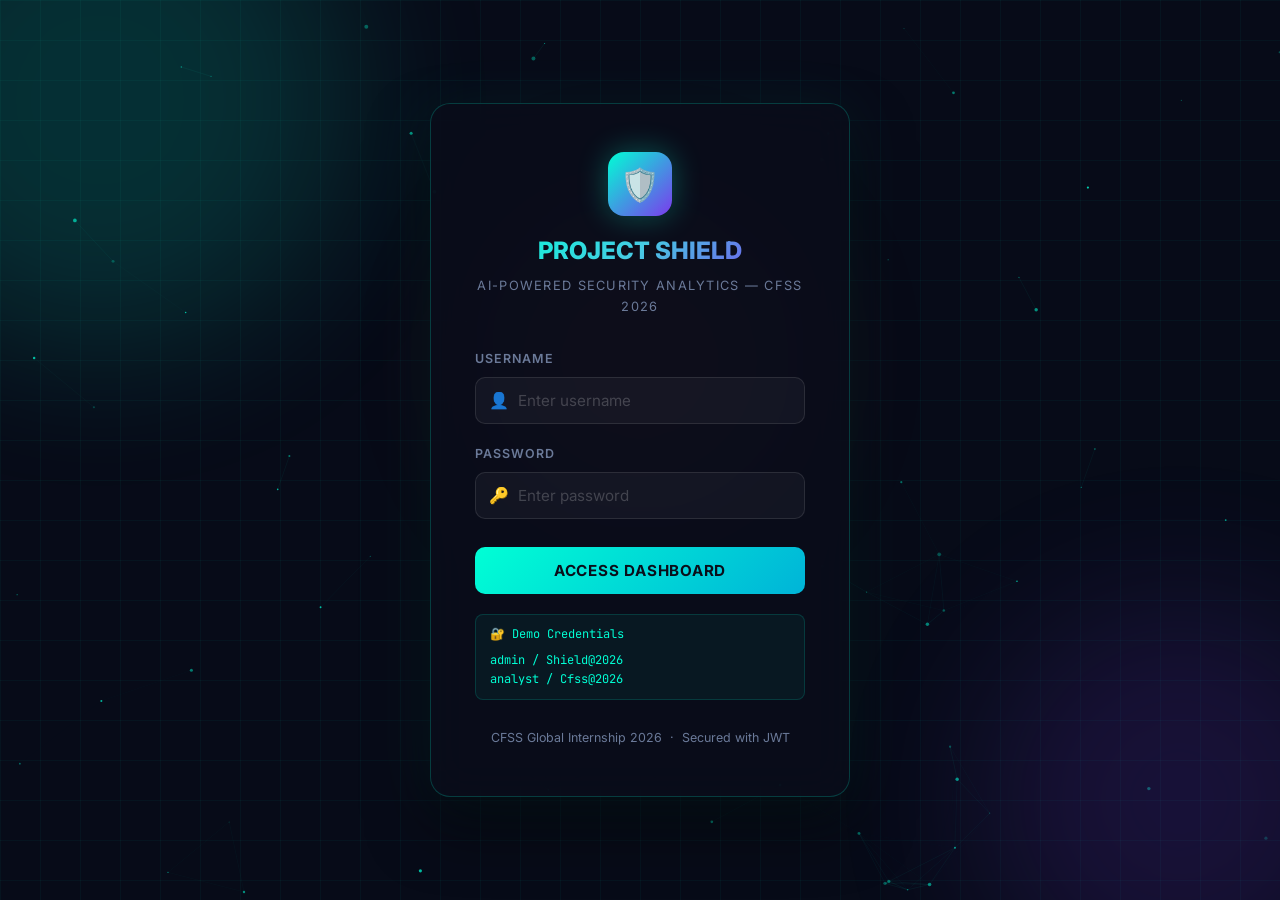
==== frontend/index.html @ c6cb13e2 "Initial commit: Project Shield AI Dashboard" ====
<!DOCTYPE html>
<html lang="en">
<head>
  <meta charset="UTF-8" />
  <meta name="viewport" content="width=device-width, initial-scale=1.0"/>
  <meta name="description" content="Project Shield — AI-Powered Cybersecurity Analytics Dashboard by CFSS"/>
  <title>Project Shield | Login — CFSS Security</title>
  <link rel="preconnect" href="https://fonts.googleapis.com"/>
  <link href="https://fonts.googleapis.com/css2?family=Inter:wght@300;400;500;600;700;800&family=JetBrains+Mono:wght@400;500&display=swap" rel="stylesheet"/>
  <link rel="stylesheet" href="css/style.css"/>
  <style>
    /* ── Login-specific styles ─────────────────────────────────── */
    body { overflow: hidden; }

    .login-page {
      min-height: 100vh;
      display: flex;
      align-items: center;
      justify-content: center;
      position: relative;
    }

    /* Animated grid background */
    .grid-bg {
      position: fixed; inset: 0;
      background:
        linear-gradient(rgba(0,255,213,0.04) 1px, transparent 1px),
        linear-gradient(90deg, rgba(0,255,213,0.04) 1px, transparent 1px);
      background-size: 40px 40px;
      animation: gridMove 20s linear infinite;
    }
    @keyframes gridMove {
      from { background-position: 0 0; }
      to   { background-position: 40px 40px; }
    }

    /* Particles canvas */
    #particles { position: fixed; inset: 0; pointer-events: none; z-index: 0; }

    /* Glowing orbs */
    .orb {
      position: fixed; border-radius: 50%;
      filter: blur(80px); opacity: 0.15; pointer-events: none;
    }
    .orb-1 { width:500px; height:500px; background:var(--cyan); top:-150px; left:-150px; animation: float1 8s ease-in-out infinite; }
    .orb-2 { width:400px; height:400px; background:var(--purple); bottom:-100px; right:-100px; animation: float2 10s ease-in-out infinite; }
    .orb-3 { width:300px; height:300px; background:var(--red); top:40%; left:50%; transform:translate(-50%,-50%); animation: float3 7s ease-in-out infinite; }

    @keyframes float1 { 0%,100%{transform:translate(0,0)} 50%{transform:translate(30px,20px)} }
    @keyframes float2 { 0%,100%{transform:translate(0,0)} 50%{transform:translate(-20px,-30px)} }
    @keyframes float3 { 0%,100%{transform:translate(-50%,-50%)} 50%{transform:translate(-50%,-60%)} }

    /* Login card */
    .login-card {
      position: relative; z-index: 10;
      background: rgba(10,14,26,0.85);
      border: 1px solid rgba(0,255,213,0.2);
      border-radius: 20px;
      padding: 48px 44px;
      width: 100%;
      max-width: 420px;
      backdrop-filter: blur(20px);
      box-shadow: 0 0 60px rgba(0,255,213,0.06), 0 30px 60px rgba(0,0,0,0.5);
      animation: cardIn 0.6s cubic-bezier(0.34,1.56,0.64,1) both;
    }
    @keyframes cardIn {
      from { opacity:0; transform:translateY(40px) scale(0.95); }
      to   { opacity:1; transform:translateY(0) scale(1); }
    }

    .login-logo {
      text-align: center; margin-bottom: 32px;
    }
    .shield-icon {
      width: 64px; height: 64px;
      background: linear-gradient(135deg, var(--cyan) 0%, var(--purple) 100%);
      border-radius: 16px;
      display: inline-flex; align-items: center; justify-content: center;
      font-size: 32px; margin-bottom: 16px;
      box-shadow: 0 0 30px rgba(0,255,213,0.3);
      animation: pulse-glow 2s ease-in-out infinite;
    }
    @keyframes pulse-glow {
      0%,100%{ box-shadow: 0 0 30px rgba(0,255,213,0.3); }
      50%    { box-shadow: 0 0 50px rgba(0,255,213,0.6); }
    }

    .login-logo h1 { font-size: 1.5rem; font-weight: 800; margin: 0; }
    .login-logo p  { color: var(--text-muted); font-size: 0.8rem; margin: 6px 0 0; letter-spacing: 0.1em; text-transform: uppercase; }

    .form-group { margin-bottom: 20px; }
    .form-group label {
      display: block;
      font-size: 0.78rem;
      font-weight: 600;
      letter-spacing: 0.08em;
      text-transform: uppercase;
      color: var(--text-muted);
      margin-bottom: 8px;
    }
    .input-wrap { position: relative; }
    .input-wrap .input-icon {
      position: absolute; left: 14px; top: 50%; transform: translateY(-50%);
      color: var(--text-muted); font-size: 1rem; pointer-events: none;
    }
    .form-control {
      width: 100%; padding: 13px 14px 13px 42px;
      background: rgba(255,255,255,0.04);
      border: 1px solid rgba(255,255,255,0.1);
      border-radius: 10px;
      color: var(--text);
      font-family: var(--font);
      font-size: 0.95rem;
      transition: all 0.3s;
      outline: none;
      box-sizing: border-box;
    }
    .form-control:focus {
      border-color: var(--cyan);
      background: rgba(0,255,213,0.04);
      box-shadow: 0 0 0 3px rgba(0,255,213,0.1);
    }
    .form-control::placeholder { color: rgba(255,255,255,0.2); }

    .btn-login {
      width: 100%;
      padding: 14px;
      background: linear-gradient(135deg, var(--cyan) 0%, #00b4d8 100%);
      border: none;
      border-radius: 10px;
      color: #0a0e1a;
      font-family: var(--font);
      font-size: 0.95rem;
      font-weight: 700;
      letter-spacing: 0.05em;
      cursor: pointer;
      transition: all 0.3s;
      margin-top: 8px;
      position: relative; overflow: hidden;
    }
    .btn-login:hover { transform: translateY(-2px); box-shadow: 0 8px 25px rgba(0,255,213,0.4); }
    .btn-login:active { transform: translateY(0); }
    .btn-login .btn-ripple {
      position: absolute; border-radius: 50%;
      background: rgba(255,255,255,0.3);
      transform: scale(0); animation: ripple 0.6s linear;
      pointer-events: none;
    }
    @keyframes ripple { to { transform: scale(4); opacity: 0; } }

    .login-footer {
      text-align: center; margin-top: 28px;
      color: var(--text-muted); font-size: 0.78rem;
    }
    .credentials-hint {
      background: rgba(0,255,213,0.05);
      border: 1px solid rgba(0,255,213,0.15);
      border-radius: 8px; padding: 10px 14px;
      font-family: var(--mono); font-size: 0.75rem;
      color: var(--cyan); margin-top: 20px;
    }

    .error-msg {
      color: var(--red); font-size: 0.82rem;
      margin-top: 8px; display: none;
      animation: shake 0.4s ease;
    }
    .error-msg.show { display: block; }
    @keyframes shake {
      0%,100%{transform:translateX(0)} 25%{transform:translateX(-8px)} 75%{transform:translateX(8px)}
    }

    .loading-spinner {
      display: inline-block; width: 18px; height: 18px;
      border: 2px solid rgba(10,14,26,0.3);
      border-top-color: #0a0e1a;
      border-radius: 50%;
      animation: spin 0.6s linear infinite;
      vertical-align: middle; margin-right: 8px;
    }
    @keyframes spin { to { transform:rotate(360deg); } }
  </style>
</head>
<body>
  <div class="login-page">
    <div class="grid-bg"></div>
    <canvas id="particles"></canvas>
    <div class="orb orb-1"></div>
    <div class="orb orb-2"></div>
    <div class="orb orb-3"></div>

    <div class="login-card">
      <div class="login-logo">
        <div class="shield-icon">🛡️</div>
        <h1 class="gradient-text">PROJECT SHIELD</h1>
        <p>AI-Powered Security Analytics — CFSS 2026</p>
      </div>

      <form id="loginForm" autocomplete="off">
        <div class="form-group">
          <label for="username">Username</label>
          <div class="input-wrap">
            <span class="input-icon">👤</span>
            <input type="text" id="username" class="form-control"
                   placeholder="Enter username" autocomplete="off" required/>
          </div>
        </div>
        <div class="form-group">
          <label for="password">Password</label>
          <div class="input-wrap">
            <span class="input-icon">🔑</span>
            <input type="password" id="password" class="form-control"
                   placeholder="Enter password" required/>
          </div>
        </div>

        <div class="error-msg" id="errorMsg">⚠️ Invalid credentials. Please try again.</div>

        <button type="submit" class="btn-login" id="loginBtn">
          ACCESS DASHBOARD
        </button>
      </form>

      <div class="credentials-hint">
        <div>🔐 Demo Credentials</div>
        <div style="margin-top:6px">admin / Shield@2026</div>
        <div>analyst / Cfss@2026</div>
      </div>

      <div class="login-footer">
        CFSS Global Internship 2026 &nbsp;·&nbsp; Secured with JWT
      </div>
    </div>
  </div>

  <script src="js/auth.js"></script>
  <script>
    // ── Particle system ────────────────────────────────────────────────────
    (function() {
      const canvas = document.getElementById("particles");
      const ctx    = canvas.getContext("2d");
      let particles = [];
      let W, H;

      function resize() {
        W = canvas.width  = window.innerWidth;
        H = canvas.height = window.innerHeight;
      }
      window.addEventListener("resize", resize);
      resize();

      for (let i = 0; i < 80; i++) {
        particles.push({
          x: Math.random() * W,
          y: Math.random() * H,
          vx: (Math.random() - 0.5) * 0.4,
          vy: (Math.random() - 0.5) * 0.4,
          r: Math.random() * 1.5 + 0.5,
          a: Math.random() * 0.6 + 0.2
        });
      }

      function draw() {
        ctx.clearRect(0, 0, W, H);
        particles.forEach(p => {
          p.x += p.vx; p.y += p.vy;
          if (p.x < 0) p.x = W; if (p.x > W) p.x = 0;
          if (p.y < 0) p.y = H; if (p.y > H) p.y = 0;
          ctx.beginPath();
          ctx.arc(p.x, p.y, p.r, 0, Math.PI * 2);
          ctx.fillStyle = `rgba(0,255,213,${p.a})`;
          ctx.fill();
        });
        // Draw connections
        for (let i = 0; i < particles.length; i++) {
          for (let j = i + 1; j < particles.length; j++) {
            const dx = particles[i].x - particles[j].x;
            const dy = particles[i].y - particles[j].y;
            const dist = Math.sqrt(dx*dx + dy*dy);
            if (dist < 120) {
              ctx.beginPath();
              ctx.moveTo(particles[i].x, particles[i].y);
              ctx.lineTo(particles[j].x, particles[j].y);
              ctx.strokeStyle = `rgba(0,255,213,${0.15 * (1 - dist/120)})`;
              ctx.lineWidth = 0.5;
              ctx.stroke();
            }
          }
        }
        requestAnimationFrame(draw);
      }
      draw();
    })();

    // ── Login form ─────────────────────────────────────────────────────────
    document.getElementById("loginForm").addEventListener("submit", async (e) => {
      e.preventDefault();
      const btn      = document.getElementById("loginBtn");
      const errorMsg = document.getElementById("errorMsg");
      const username = document.getElementById("username").value;
      const password = document.getElementById("password").value;

      btn.innerHTML = '<span class="loading-spinner"></span> AUTHENTICATING...';
      btn.disabled  = true;
      errorMsg.classList.remove("show");

      const ok = await AuthManager.login(username, password);
      if (ok) {
        btn.innerHTML = "✓ ACCESS GRANTED";
        btn.style.background = "linear-gradient(135deg, #00ff8c, #00cc70)";
        setTimeout(() => { window.location.href = "dashboard.html"; }, 600);
      } else {
        btn.innerHTML = "ACCESS DASHBOARD";
        btn.disabled  = false;
        errorMsg.classList.add("show");
      }
    });

    // Ripple effect
    document.querySelector(".btn-login").addEventListener("click", function(e) {
      const ripple = document.createElement("span");
      ripple.className = "btn-ripple";
      const rect = this.getBoundingClientRect();
      const size = Math.max(rect.width, rect.height);
      ripple.style.cssText = `width:${size}px;height:${size}px;left:${e.clientX-rect.left-size/2}px;top:${e.clientY-rect.top-size/2}px`;
      this.appendChild(ripple);
      setTimeout(() => ripple.remove(), 600);
    });
  </script>
</body>
</html>
---- frontend/css/style.css ----
/* ═══════════════════════════════════════════════════════════════════
   Project Shield — Global Design System
   Theme: Dark Cyberpunk / Glassmorphism
   ═══════════════════════════════════════════════════════════════════ */

/* ── Variables ───────────────────────────────────────────────────── */
:root {
  --bg:          #070b18;
  --bg-2:        #0a0e1a;
  --bg-3:        #0d1120;
  --surface:     rgba(13,17,32,0.8);
  --surface-2:   rgba(255,255,255,0.04);
  --border:      rgba(255,255,255,0.08);
  --border-cyan: rgba(0,255,213,0.25);

  --cyan:    #00ffd5;
  --cyan-2:  #00c4a3;
  --purple:  #7c3aed;
  --blue:    #3b82f6;
  --red:     #ff3d5a;
  --orange:  #ff8c00;
  --green:   #00e676;
  --yellow:  #ffd600;

  --text:        #e8eaf6;
  --text-muted:  #6b7a99;
  --text-dim:    #3d4a6b;

  --font:  'Inter', system-ui, sans-serif;
  --mono:  'JetBrains Mono', monospace;

  --radius:    12px;
  --radius-lg: 20px;
  --shadow:    0 4px 24px rgba(0,0,0,0.4);
  --shadow-lg: 0 8px 48px rgba(0,0,0,0.6);
  --glow:      0 0 20px rgba(0,255,213,0.2);
}

/* ── Reset & Base ─────────────────────────────────────────────────── */
*, *::before, *::after { box-sizing: border-box; margin: 0; padding: 0; }

html { scroll-behavior: smooth; }

body {
  font-family: var(--font);
  background: var(--bg);
  color: var(--text);
  line-height: 1.6;
  min-height: 100vh;
  -webkit-font-smoothing: antialiased;
}

/* ── Typography ───────────────────────────────────────────────────── */
.gradient-text {
  background: linear-gradient(135deg, var(--cyan) 0%, #48cae4 50%, var(--purple) 100%);
  -webkit-background-clip: text;
  -webkit-text-fill-color: transparent;
  background-clip: text;
}

.text-muted   { color: var(--text-muted); }
.text-cyan    { color: var(--cyan); }
.text-red     { color: var(--red); }
.text-green   { color: var(--green); }
.text-orange  { color: var(--orange); }

/* ── Scrollbar ─────────────────────────────────────────────────────── */
::-webkit-scrollbar { width: 6px; height: 6px; }
::-webkit-scrollbar-track { background: var(--bg-2); }
::-webkit-scrollbar-thumb { background: rgba(0,255,213,0.2); border-radius: 3px; }
::-webkit-scrollbar-thumb:hover { background: rgba(0,255,213,0.4); }

/* ── Cards / Glass panels ─────────────────────────────────────────── */
.card {
  background: var(--surface);
  border: 1px solid var(--border);
  border-radius: var(--radius);
  backdrop-filter: blur(12px);
  transition: border-color 0.3s, box-shadow 0.3s;
}
.card:hover {
  border-color: var(--border-cyan);
  box-shadow: var(--glow);
}

.card-header {
  display: flex; align-items: center; justify-content: space-between;
  padding: 18px 20px 14px;
  border-bottom: 1px solid var(--border);
}
.card-title {
  font-size: 0.82rem; font-weight: 600;
  letter-spacing: 0.1em; text-transform: uppercase;
  color: var(--text-muted);
}
.card-body { padding: 20px; }

/* ── Stat Cards ───────────────────────────────────────────────────── */
.stat-card {
  background: var(--surface);
  border: 1px solid var(--border);
  border-radius: var(--radius);
  padding: 22px 20px;
  position: relative; overflow: hidden;
  transition: all 0.3s;
  cursor: default;
}
.stat-card::before {
  content: '';
  position: absolute; top: 0; left: 0; right: 0; height: 2px;
  background: var(--accent, var(--cyan));
  opacity: 0.6;
}
.stat-card:hover {
  transform: translateY(-4px);
  box-shadow: 0 12px 32px rgba(0,0,0,0.4), 0 0 20px var(--accent-glow, rgba(0,255,213,0.15));
  border-color: var(--accent, var(--cyan));
}
.stat-card .stat-icon {
  font-size: 2rem; margin-bottom: 12px; display: block;
}
.stat-card .stat-value {
  font-size: 2.2rem; font-weight: 800;
  line-height: 1; margin-bottom: 6px;
  font-variant-numeric: tabular-nums;
}
.stat-card .stat-label {
  font-size: 0.75rem; color: var(--text-muted);
  text-transform: uppercase; letter-spacing: 0.08em; font-weight: 600;
}
.stat-card .stat-delta {
  font-size: 0.75rem; margin-top: 8px;
  display: flex; align-items: center; gap: 4px;
}

/* ── Badges / Pills ───────────────────────────────────────────────── */
.badge {
  display: inline-flex; align-items: center; gap: 5px;
  padding: 3px 10px; border-radius: 20px;
  font-size: 0.72rem; font-weight: 700;
  letter-spacing: 0.06em; text-transform: uppercase;
}
.badge-low      { background: rgba(0,230,118,0.12); color: var(--green);  border: 1px solid rgba(0,230,118,0.25); }
.badge-medium   { background: rgba(255,214,0,0.12);  color: var(--yellow); border: 1px solid rgba(255,214,0,0.25); }
.badge-high     { background: rgba(255,140,0,0.12);  color: var(--orange); border: 1px solid rgba(255,140,0,0.25); }
.badge-critical { background: rgba(255,61,90,0.15);  color: var(--red);    border: 1px solid rgba(255,61,90,0.3); }

/* ── Threat score bar ─────────────────────────────────────────────── */
.threat-bar-wrap { display: flex; align-items: center; gap: 10px; }
.threat-bar {
  flex: 1; height: 6px; background: rgba(255,255,255,0.06);
  border-radius: 3px; overflow: hidden;
}
.threat-bar-fill {
  height: 100%; border-radius: 3px;
  transition: width 0.8s cubic-bezier(0.34,1.56,0.64,1);
}
.threat-bar-fill.low      { background: var(--green); }
.threat-bar-fill.medium   { background: var(--yellow); }
.threat-bar-fill.high     { background: var(--orange); }
.threat-bar-fill.critical { background: linear-gradient(90deg, var(--red), #ff0059); box-shadow: 0 0 8px rgba(255,61,90,0.6); }

/* ── Alert pulse dot ──────────────────────────────────────────────── */
.pulse-dot {
  width: 8px; height: 8px; border-radius: 50%;
  display: inline-block; flex-shrink: 0;
}
.pulse-dot.critical { background: var(--red); box-shadow: 0 0 0 0 rgba(255,61,90,0.7); animation: pulse-ring 1.5s infinite; }
.pulse-dot.high     { background: var(--orange); }
.pulse-dot.medium   { background: var(--yellow); }
.pulse-dot.low      { background: var(--green); }

@keyframes pulse-ring {
  0%   { box-shadow: 0 0 0 0 rgba(255,61,90,0.7); }
  70%  { box-shadow: 0 0 0 8px rgba(255,61,90,0); }
  100% { box-shadow: 0 0 0 0 rgba(255,61,90,0); }
}

/* ── Tables ───────────────────────────────────────────────────────── */
.data-table {
  width: 100%; border-collapse: collapse;
  font-size: 0.83rem;
}
.data-table th {
  padding: 10px 14px;
  text-align: left;
  font-size: 0.72rem; font-weight: 700;
  text-transform: uppercase; letter-spacing: 0.08em;
  color: var(--text-muted);
  border-bottom: 1px solid var(--border);
  white-space: nowrap;
}
.data-table td {
  padding: 10px 14px;
  border-bottom: 1px solid rgba(255,255,255,0.04);
  vertical-align: middle;
  font-family: var(--mono);
  font-size: 0.78rem;
}
.data-table tr:hover td { background: rgba(0,255,213,0.03); }
.data-table tr:last-child td { border-bottom: none; }

/* ── Buttons ──────────────────────────────────────────────────────── */
.btn {
  display: inline-flex; align-items: center; gap: 8px;
  padding: 8px 18px;
  border-radius: 8px;
  font-family: var(--font);
  font-size: 0.82rem; font-weight: 600;
  cursor: pointer; border: none;
  transition: all 0.2s;
  text-decoration: none;
}
.btn-primary {
  background: linear-gradient(135deg, var(--cyan) 0%, #00b4d8 100%);
  color: #070b18;
}
.btn-primary:hover { transform: translateY(-2px); box-shadow: 0 6px 20px rgba(0,255,213,0.35); }

.btn-ghost {
  background: transparent;
  border: 1px solid var(--border);
  color: var(--text-muted);
}
.btn-ghost:hover { border-color: var(--cyan); color: var(--cyan); background: rgba(0,255,213,0.05); }

.btn-danger {
  background: rgba(255,61,90,0.1);
  border: 1px solid rgba(255,61,90,0.3);
  color: var(--red);
}
.btn-danger:hover { background: rgba(255,61,90,0.2); }

/* ── Dashboard Layout ─────────────────────────────────────────────── */
.dash-layout {
  display: flex; min-height: 100vh;
}

/* Sidebar */
.sidebar {
  width: 240px; flex-shrink: 0;
  background: rgba(7,11,24,0.95);
  border-right: 1px solid var(--border);
  display: flex; flex-direction: column;
  position: fixed; top: 0; left: 0; bottom: 0;
  z-index: 100;
  backdrop-filter: blur(20px);
}
.sidebar-logo {
  padding: 24px 20px 20px;
  border-bottom: 1px solid var(--border);
  display: flex; align-items: center; gap: 12px;
}
.sidebar-logo .logo-icon {
  width: 38px; height: 38px;
  background: linear-gradient(135deg, var(--cyan), var(--purple));
  border-radius: 10px;
  display: flex; align-items: center; justify-content: center;
  font-size: 1.1rem; flex-shrink: 0;
  box-shadow: 0 0 15px rgba(0,255,213,0.3);
}
.sidebar-logo .logo-text { font-weight: 800; font-size: 1rem; }
.sidebar-logo .logo-sub  { font-size: 0.65rem; color: var(--text-muted); letter-spacing: 0.1em; text-transform: uppercase; }

.nav-section { padding: 20px 12px 0; }
.nav-label {
  font-size: 0.65rem; color: var(--text-dim); font-weight: 700;
  letter-spacing: 0.15em; text-transform: uppercase;
  padding: 0 8px; margin-bottom: 8px;
}
.nav-item {
  display: flex; align-items: center; gap: 12px;
  padding: 10px 14px; border-radius: 10px;
  color: var(--text-muted); font-size: 0.85rem; font-weight: 500;
  cursor: pointer; transition: all 0.2s;
  margin-bottom: 2px; border: 1px solid transparent;
  user-select: none;
}
.nav-item:hover   { color: var(--text); background: rgba(255,255,255,0.05); }
.nav-item.active  {
  color: var(--cyan);
  background: rgba(0,255,213,0.08);
  border-color: rgba(0,255,213,0.2);
}
.nav-item .nav-icon  { font-size: 1.1rem; width: 20px; text-align: center; }
.nav-item .nav-badge {
  margin-left: auto;
  background: var(--red); color: #fff;
  font-size: 0.65rem; font-weight: 700;
  padding: 1px 6px; border-radius: 10px;
  min-width: 18px; text-align: center;
}

.sidebar-footer {
  margin-top: auto; padding: 16px;
  border-top: 1px solid var(--border);
}
.user-pill {
  display: flex; align-items: center; gap: 10px;
  padding: 10px 12px;
  background: rgba(255,255,255,0.04);
  border-radius: 10px;
}
.user-avatar {
  width: 32px; height: 32px; border-radius: 8px;
  background: linear-gradient(135deg, var(--purple), var(--blue));
  display: flex; align-items: center; justify-content: center;
  font-size: 0.85rem; font-weight: 700; color: #fff; flex-shrink: 0;
}
.user-name  { font-size: 0.82rem; font-weight: 600; }
.user-role  { font-size: 0.68rem; color: var(--text-muted); }
.btn-logout {
  margin-left: auto; background: none; border: none;
  color: var(--text-muted); cursor: pointer; font-size: 1rem;
  padding: 4px; border-radius: 6px; transition: color 0.2s;
}
.btn-logout:hover { color: var(--red); }

/* Main content */
.main-content {
  flex: 1;
  margin-left: 240px;
  display: flex; flex-direction: column;
  min-height: 100vh;
}

/* Topbar */
.topbar {
  height: 64px; flex-shrink: 0;
  background: rgba(7,11,24,0.95);
  border-bottom: 1px solid var(--border);
  display: flex; align-items: center;
  padding: 0 28px; gap: 16px;
  position: sticky; top: 0; z-index: 50;
  backdrop-filter: blur(20px);
}
.topbar-title { font-weight: 700; font-size: 1.1rem; flex: 1; }
.topbar-status {
  display: flex; align-items: center; gap: 8px;
  font-size: 0.8rem; color: var(--text-muted);
}
.status-dot {
  width: 8px; height: 8px; border-radius: 50%;
  background: var(--green); flex-shrink: 0;
  box-shadow: 0 0 6px var(--green);
  animation: blink 2s ease-in-out infinite;
}
@keyframes blink { 0%,100%{opacity:1} 50%{opacity:0.4} }

.topbar-threat {
  display: flex; align-items: center; gap: 8px;
  padding: 6px 14px; border-radius: 8px;
  font-size: 0.8rem; font-weight: 700;
  text-transform: uppercase; letter-spacing: 0.05em;
}
.threat-low      { background:rgba(0,230,118,0.12); color:var(--green);  border:1px solid rgba(0,230,118,0.25); }
.threat-medium   { background:rgba(255,214,0,0.12);  color:var(--yellow); border:1px solid rgba(255,214,0,0.25); }
.threat-high     { background:rgba(255,140,0,0.12);  color:var(--orange); border:1px solid rgba(255,140,0,0.25); }
.threat-critical { background:rgba(255,61,90,0.15);  color:var(--red);    border:1px solid rgba(255,61,90,0.3); animation: critical-pulse 1s ease-in-out infinite; }
@keyframes critical-pulse { 0%,100%{box-shadow:none} 50%{box-shadow:0 0 15px rgba(255,61,90,0.4)} }

/* Page sections */
.page-section { display: none; }
.page-section.active { display: block; }

.content-area { padding: 28px; flex: 1; }

/* Stat grid */
.stats-grid {
  display: grid;
  grid-template-columns: repeat(auto-fit, minmax(200px, 1fr));
  gap: 16px; margin-bottom: 24px;
}

/* Charts grid */
.charts-grid {
  display: grid;
  grid-template-columns: 1fr 1fr;
  gap: 16px; margin-bottom: 24px;
}
.charts-grid .chart-wide { grid-column: 1 / -1; }

.chart-container { position: relative; height: 250px; }

/* Live feed */
.live-feed { max-height: 340px; overflow-y: auto; }
.feed-item {
  display: flex; align-items: flex-start; gap: 12px;
  padding: 12px 0;
  border-bottom: 1px solid rgba(255,255,255,0.04);
  animation: feedIn 0.4s ease;
}
@keyframes feedIn {
  from { opacity:0; transform:translateX(-10px); }
  to   { opacity:1; transform:translateX(0); }
}
.feed-item:last-child { border-bottom: none; }
.feed-content { flex: 1; min-width: 0; }
.feed-label { font-size: 0.82rem; font-weight: 600; }
.feed-meta  { font-size: 0.72rem; color: var(--text-muted); font-family: var(--mono); margin-top: 3px; }

/* Gauge chart */
.gauge-wrapper { display: flex; flex-direction: column; align-items: center; justify-content: center; height: 100%; }
.gauge-canvas-wrap { position: relative; }
.gauge-label {
  position: absolute; bottom: -4px; left: 50%; transform: translateX(-50%);
  text-align: center;
}
.gauge-value { font-size: 2.5rem; font-weight: 800; line-height: 1; }
.gauge-sub   { font-size: 0.7rem; color: var(--text-muted); text-transform: uppercase; letter-spacing: 0.1em; }

/* Upload zone */
.upload-zone {
  border: 2px dashed rgba(0,255,213,0.2);
  border-radius: var(--radius);
  padding: 48px 24px;
  text-align: center;
  cursor: pointer;
  transition: all 0.3s;
}
.upload-zone:hover, .upload-zone.drag-over {
  border-color: var(--cyan);
  background: rgba(0,255,213,0.04);
}
.upload-zone .upload-icon { font-size: 3rem; margin-bottom: 12px; }
.upload-zone h3 { font-size: 1rem; font-weight: 600; margin-bottom: 6px; }
.upload-zone p  { color: var(--text-muted); font-size: 0.85rem; }

/* Progress bar */
.progress-wrap { background: rgba(255,255,255,0.06); border-radius: 4px; height: 8px; overflow: hidden; }
.progress-fill {
  height: 100%; border-radius: 4px;
  background: linear-gradient(90deg, var(--cyan), var(--purple));
  transition: width 0.5s ease;
}

/* Toast notification */
.toast-container {
  position: fixed; bottom: 24px; right: 24px;
  z-index: 9999; display: flex; flex-direction: column; gap: 10px;
}
.toast {
  background: var(--bg-3);
  border: 1px solid var(--border);
  border-radius: 10px;
  padding: 14px 18px;
  display: flex; align-items: center; gap: 12px;
  font-size: 0.85rem; min-width: 300px;
  animation: toastIn 0.4s cubic-bezier(0.34,1.56,0.64,1) both;
  box-shadow: var(--shadow-lg);
}
.toast.success { border-left: 3px solid var(--green); }
.toast.error   { border-left: 3px solid var(--red); }
.toast.info    { border-left: 3px solid var(--cyan); }
@keyframes toastIn {
  from { opacity:0; transform:translateX(100%) scale(0.9); }
  to   { opacity:1; transform:translateX(0) scale(1); }
}
@keyframes toastOut {
  from { opacity:1; transform:translateX(0); }
  to   { opacity:0; transform:translateX(100%); }
}

/* Responsive */
@media (max-width: 1024px) {
  .charts-grid { grid-template-columns: 1fr; }
  .charts-grid .chart-wide { grid-column: 1; }
}
@media (max-width: 768px) {
  .sidebar { transform: translateX(-100%); }
  .main-content { margin-left: 0; }
  .stats-grid { grid-template-columns: 1fr 1fr; }
}
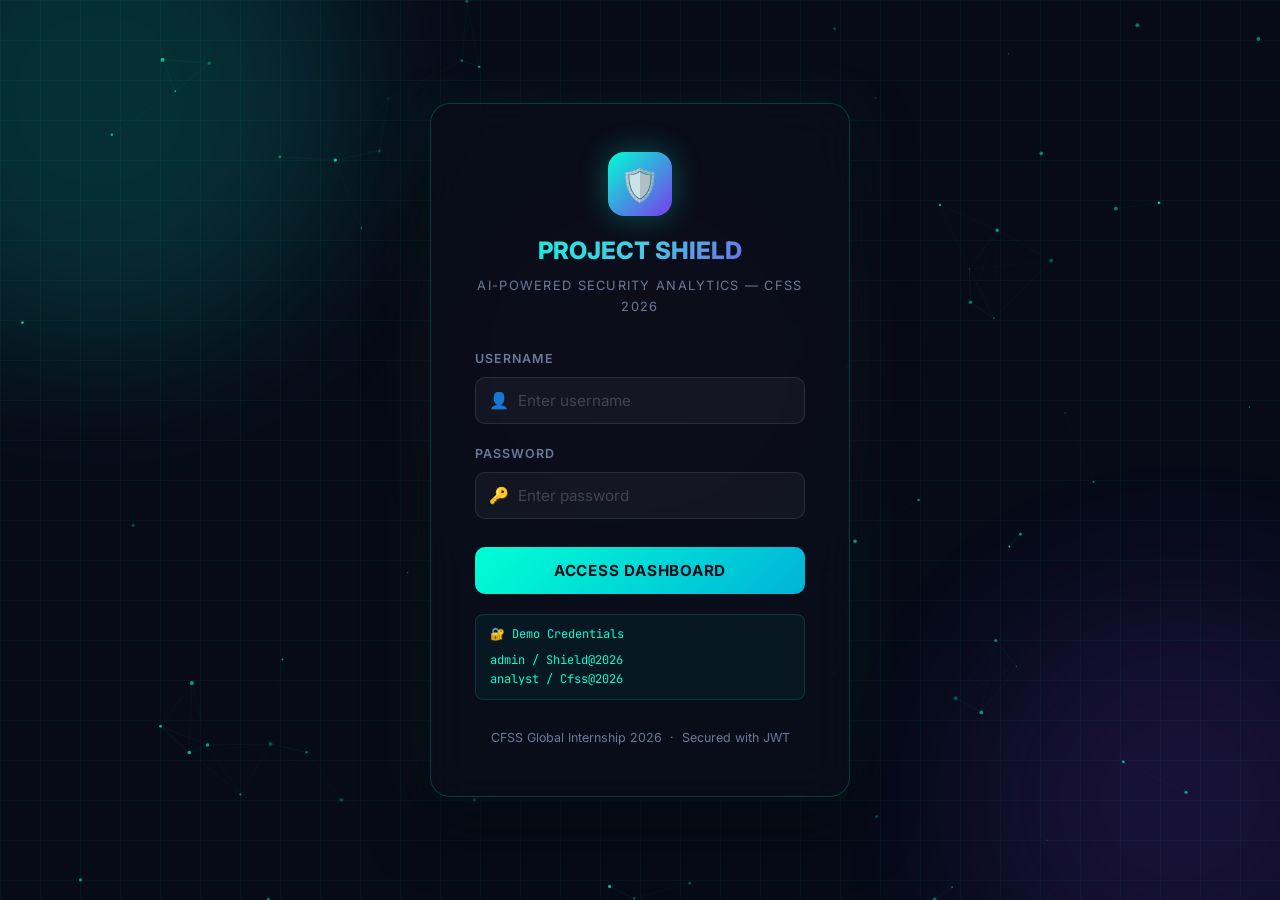
==== commit f2464e1d: "Add custom shield favicon" ====
--- a/frontend/index.html
+++ b/frontend/index.html
@@ -1,6 +1,7 @@
 <!DOCTYPE html>
 <html lang="en">
 <head>
+  <link rel="icon" type="image/svg+xml" href="/favicon.svg">
   <meta charset="UTF-8" />
   <meta name="viewport" content="width=device-width, initial-scale=1.0"/>
   <meta name="description" content="Project Shield — AI-Powered Cybersecurity Analytics Dashboard by CFSS"/>
